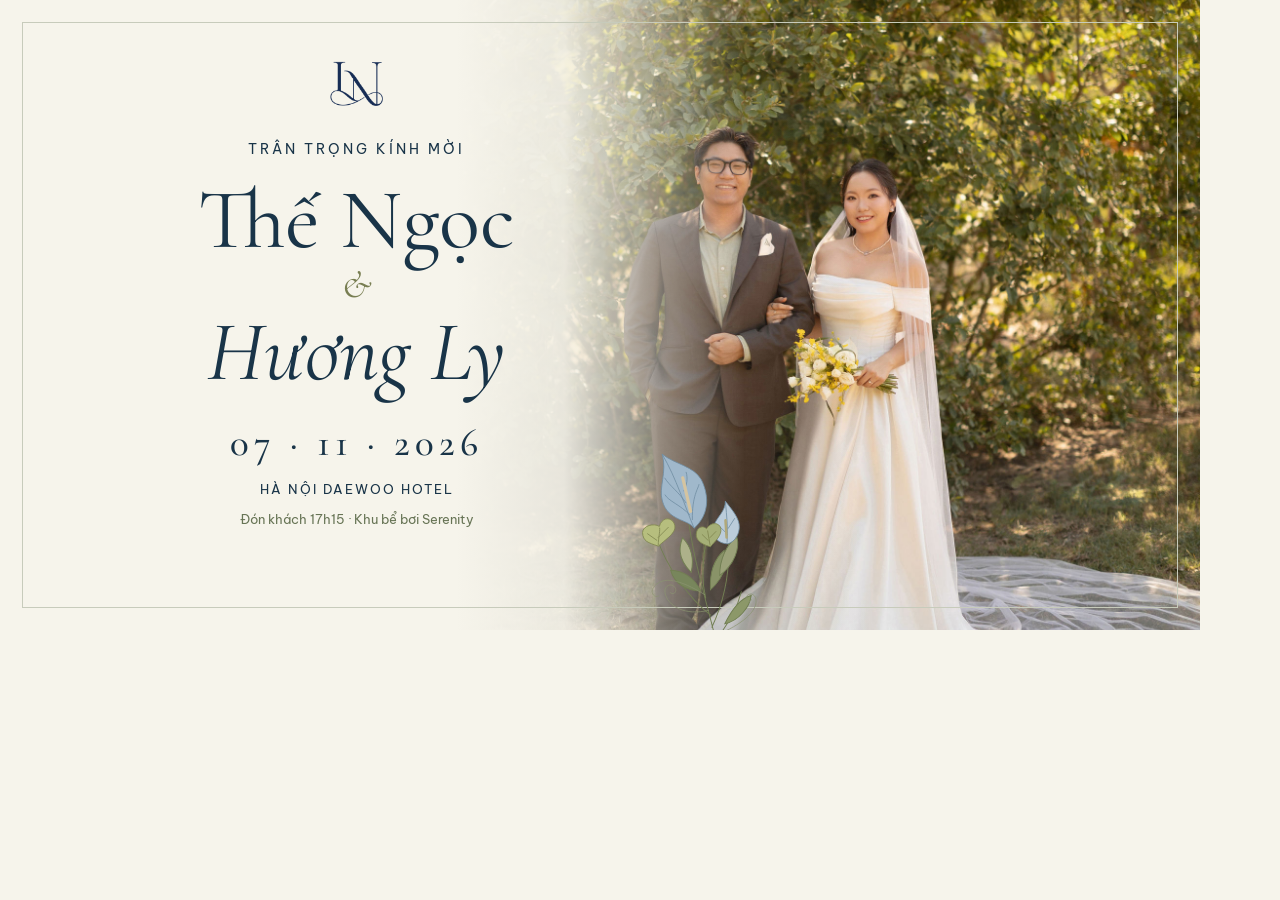
==== assets/share/preview-source.html @ 04f7c205 "Add wedding link preview with photo background and complete sharing metadata" ====
<!doctype html>
<html lang="vi">
  <head>
    <meta charset="utf-8" />
    <meta name="robots" content="noindex" />
    <title>Ảnh chia sẻ thiệp cưới Thế Ngọc & Hương Ly</title>
    <link
      rel="stylesheet"
      href="https://fonts.googleapis.com/css2?family=Be+Vietnam+Pro:wght@400;500&family=Cormorant+Garamond:ital,wght@0,400;0,500;1,400&display=swap"
    />
    <style>
      * {
        box-sizing: border-box;
      }
      body {
        margin: 0;
        width: 1200px;
        height: 630px;
        overflow: hidden;
        background: #f6f4eb;
        color: #193448;
      }
      .card {
        width: 1200px;
        height: 630px;
        position: relative;
        overflow: hidden;
      }
      .border {
        position: absolute;
        inset: 22px;
        border: 1px solid #c7cbbb;
      }
      .background-photo {
        position: absolute;
        top: 0;
        right: 0;
        width: 780px;
        height: 100%;
        object-fit: cover;
        object-position: 50% 68%;
      }
      .background-wash {
        position: absolute;
        inset: 0;
        background: linear-gradient(
          90deg,
          #f6f4eb 0%,
          #f6f4eb 38%,
          #f6f4ebed 47%,
          #f6f4eb10 62%,
          transparent 75%
        );
      }
      .copy {
        position: absolute;
        left: 55px;
        top: 49px;
        width: 603px;
        text-align: center;
      }
      .monogram {
        display: block;
        width: 67px;
        height: 66px;
        object-fit: contain;
        margin: 0 auto 24px;
      }
      .eyebrow {
        margin: 0 0 17px;
        font:
          400 14px/1.5 "Be Vietnam Pro",
          sans-serif;
        letter-spacing: 3px;
      }
      h1 {
        margin: 0;
        font:
          400 85px/1 "Cormorant Garamond",
          Georgia,
          serif;
      }
      h1 span {
        display: block;
        color: #787e52;
        font-size: 39px;
        line-height: 1.2;
        font-style: italic;
      }
      h1 em {
        display: block;
        font-weight: 400;
      }
      .date {
        margin: 26px 0 11px;
        font:
          500 39px/1.2 "Cormorant Garamond",
          Georgia,
          serif;
        letter-spacing: 5px;
      }
      .venue {
        font:
          400 13px/1.8 "Be Vietnam Pro",
          sans-serif;
        letter-spacing: 2px;
        margin: 0;
      }
      .time {
        font:
          400 13px/1.8 "Be Vietnam Pro",
          sans-serif;
        margin: 7px 0 0;
        color: #677455;
      }
      .flower {
        position: absolute;
        width: 127px;
        height: 244px;
        object-fit: contain;
        left: 631px;
        bottom: -22px;
        transform: rotate(-12deg);
      }
    </style>
  </head>
  <body>
    <main class="card">
      <img
        class="background-photo"
        src="../edited/cover.jpg"
        alt="Ảnh nền Thế Ngọc và Hương Ly sánh đôi dưới tán cây"
      />
      <div class="background-wash"></div>
      <div class="border"></div>
      <div class="copy">
        <img class="monogram" src="../stationery/monogram.png" alt="LN" />
        <p class="eyebrow">TRÂN TRỌNG KÍNH MỜI</p>
        <h1>Thế Ngọc<span>&</span><em>Hương Ly</em></h1>
        <p class="date">07 · 11 · 2026</p>
        <p class="venue">HÀ NỘI DAEWOO HOTEL</p>
        <p class="time">Đón khách 17h15 · Khu bể bơi Serenity</p>
      </div>
      <img class="flower" src="../blue-botanical.svg" alt="" />
    </main>
  </body>
</html>
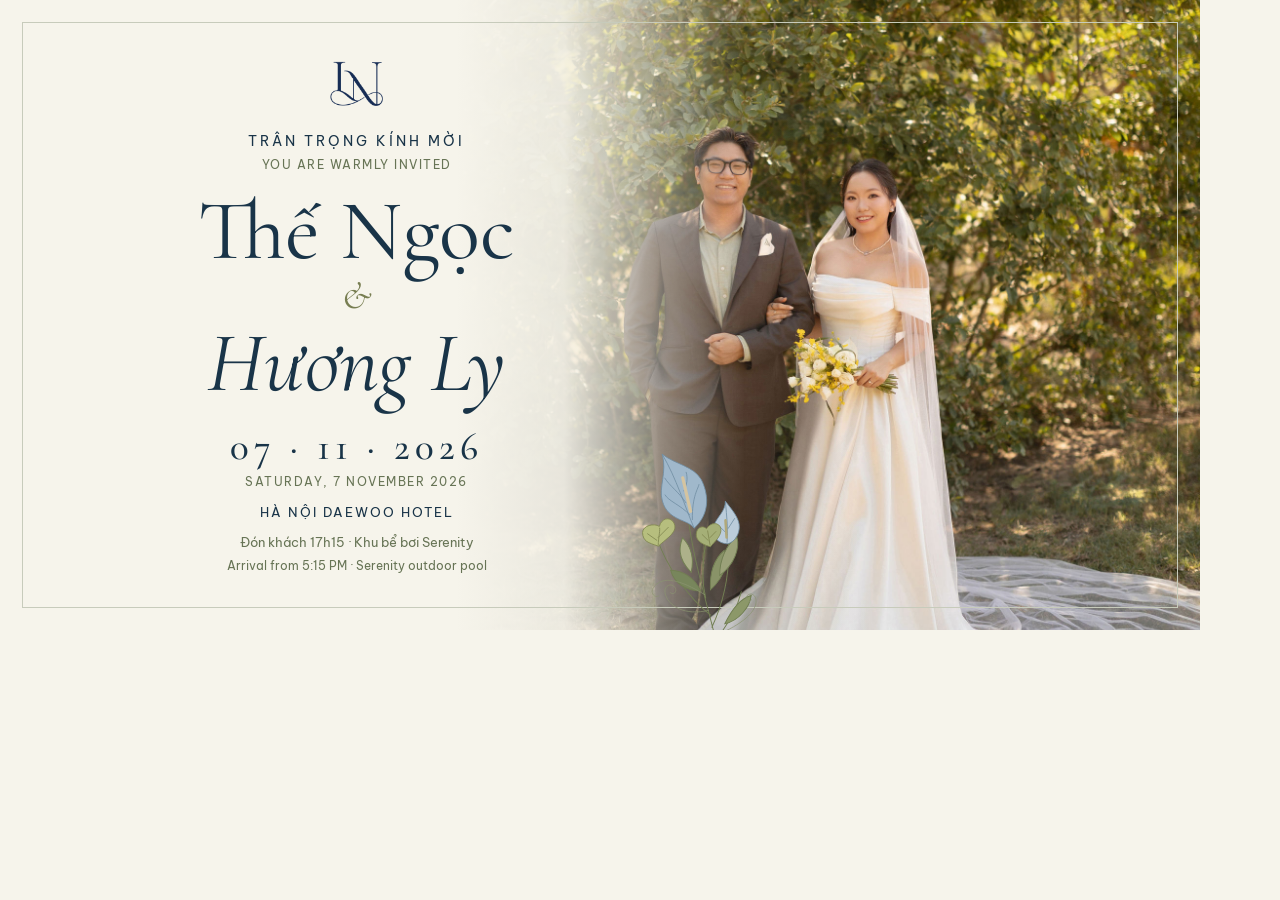
==== commit 47b86a2c: "Add Vietnamese and English invitation toggle and fix mobile emoji icons" ====
--- a/assets/share/preview-source.html
+++ b/assets/share/preview-source.html
@@ -64,10 +64,10 @@
         width: 67px;
         height: 66px;
         object-fit: contain;
-        margin: 0 auto 24px;
+        margin: 0 auto 16px;
       }
       .eyebrow {
-        margin: 0 0 17px;
+        margin: 0 0 4px;
         font:
           400 14px/1.5 "Be Vietnam Pro",
           sans-serif;
@@ -92,7 +92,7 @@
         font-weight: 400;
       }
       .date {
-        margin: 26px 0 11px;
+        margin: 19px 0 2px;
         font:
           500 39px/1.2 "Cormorant Garamond",
           Georgia,
@@ -112,6 +112,21 @@
           sans-serif;
         margin: 7px 0 0;
         color: #677455;
+      }
+      .english {
+        margin: 0 0 14px;
+        font:
+          400 12px/1.5 "Be Vietnam Pro",
+          sans-serif;
+        letter-spacing: 1.5px;
+        color: #677455;
+      }
+      .date + .english {
+        margin-bottom: 10px;
+      }
+      .time + .english {
+        margin: 3px 0 0;
+        letter-spacing: 0;
       }
       .flower {
         position: absolute;
@@ -136,10 +151,15 @@
       <div class="copy">
         <img class="monogram" src="../stationery/monogram.png" alt="LN" />
         <p class="eyebrow">TRÂN TRỌNG KÍNH MỜI</p>
+        <p class="english" lang="en">YOU ARE WARMLY INVITED</p>
         <h1>Thế Ngọc<span>&</span><em>Hương Ly</em></h1>
         <p class="date">07 · 11 · 2026</p>
+        <p class="english" lang="en">SATURDAY, 7 NOVEMBER 2026</p>
         <p class="venue">HÀ NỘI DAEWOO HOTEL</p>
         <p class="time">Đón khách 17h15 · Khu bể bơi Serenity</p>
+        <p class="english" lang="en">
+          Arrival from 5:15 PM · Serenity outdoor pool
+        </p>
       </div>
       <img class="flower" src="../blue-botanical.svg" alt="" />
     </main>
